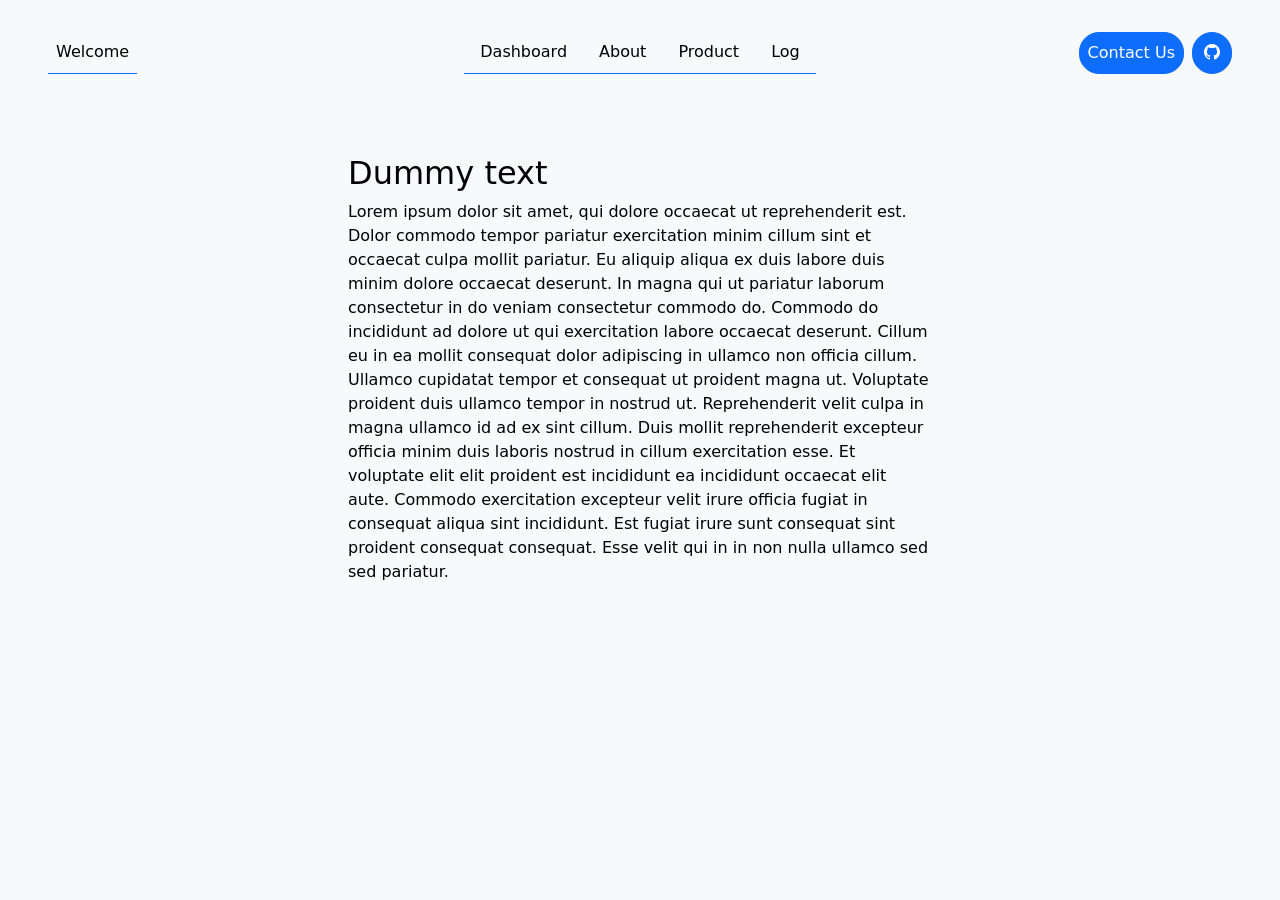
==== about.html @ 240b9e5b "added about.html, still dummy" ====
<!doctype html>
<html lang="en">
  <head>
    <meta charset="utf-8">
    <meta name="viewport" content="width=device-width, initial-scale=1">
    <title>Electronic Warehouse</title>
    <link href="https://cdn.jsdelivr.net/npm/bootstrap@5.3.8/dist/css/bootstrap.min.css" rel="stylesheet" integrity="sha384-sRIl4kxILFvY47J16cr9ZwB07vP4J8+LH7qKQnuqkuIAvNWLzeN8tE5YBujZqJLB" crossorigin="anonymous">
    <link rel="stylesheet" href="https://cdn.jsdelivr.net/npm/bootstrap-icons@1.13.2/font/bootstrap-icons.min.css">
    <link rel="stylesheet" href="assets/css/style.css">
  </head>

  <body class="text-black bg-light px-4 py-2">
    
    <!-- navbar -->
    <div class="row py-4 px-4 align-items-scretch g-4">
      <div class="col-4 d-flex justify-content-start">
        <div class="border-bottom border-primary py-2 px-2">
          Welcome
        </div>
      </div>

      <div class="col-4 d-flex justify-content-center">
        <ul class="nav border-bottom border-primary">
          <li class="nav-item"><a href="dashboard.html" class="nav-link text-black text-decoration-none">Dashboard</a></li>
          <li class="nav-item"><a href="about.html" class="nav-link text-black text-decoration-none">About</a></li>
          <li class="nav-item"><a href="product.html" class="nav-link text-black text-decoration-none">Product</a></li>
          <li class="nav-item"><a href="log.html" class="nav-link text-black text-decoration-none">Log</a></li>
        </ul>
      </div>
      
      <div class="col-4 d-flex justify-content-end">          
        <a href="https://whatsapp.com" target="_blank"><button class="icon border border-primary bg-primary px-2">Contact Us</button></a>
        <a href="https://github.com/GhaniIswa/uiux-electronic" target="_blank"><button class="icon border border-primary bg-primary"><i class="bi bi-github"></i></button></a>
      </div>
    </div>

    <!-- text tengah -->
    <div class="d-flex justify-content-center mt-5">
      <div class="py-2 px-3 w-50">
        <h2>Dummy text</h2>
        <p>Lorem ipsum dolor sit amet, qui dolore occaecat ut reprehenderit est. Dolor commodo tempor pariatur exercitation minim cillum sint et occaecat culpa mollit pariatur. Eu aliquip aliqua ex duis labore duis minim dolore occaecat deserunt. In magna qui ut pariatur laborum consectetur in do veniam consectetur commodo do.

        Commodo do incididunt ad dolore ut qui exercitation labore occaecat deserunt. Cillum eu in ea mollit consequat dolor adipiscing in ullamco non officia cillum. Ullamco cupidatat tempor et consequat ut proident magna ut. Voluptate proident duis ullamco tempor in nostrud ut.

        Reprehenderit velit culpa in magna ullamco id ad ex sint cillum. Duis mollit reprehenderit excepteur officia minim duis laboris nostrud in cillum exercitation esse. Et voluptate elit elit proident est incididunt ea incididunt occaecat elit aute. Commodo exercitation excepteur velit irure officia fugiat in consequat aliqua sint incididunt. Est fugiat irure sunt consequat sint proident consequat consequat. Esse velit qui in in non nulla ullamco sed sed pariatur.</p>
      </div>
    </div>

  </body>
  
  <script src="https://cdn.jsdelivr.net/npm/bootstrap@5.3.8/dist/js/bootstrap.bundle.min.js" integrity="sha384-FKyoEForCGlyvwx9Hj09JcYn3nv7wiPVlz7YYwJrWVcXK/BmnVDxM+D2scQbITxI" crossorigin="anonymous"></script>
  </body>
</html>
---- assets/css/style.css ----
/* dashboard */
.nav-link:hover {
  color: cornflowerblue !important;
}

.icon {
  color: white;
  min-width: 40px;
  transition: 0.3s;
  padding: 8px;
  margin-left: 8px;
}

.border{
  border-radius: 20px;
}

.icon:hover {
  background-color: #0a58ca !important;
}

/* loginscreen */
.wrapper{
    width: 420px;
    background-color:transparent;
    border:2px solid rgba(0, 0, 0,.2);
    backdrop-filter: blur(15px);
    box-shadow: 0 0 10px rgba(0, 0, 0,.2);
    color: #000000;
    border-radius: 10px;
    padding: 30px 40px;
}

.wrapper h1{
    font-size: 36px;
    text-align: center;
}

.wrapper .input-box{
    width: 100%;
    height: 50px;
    position: relative;
    margin: 30px 0;
}

.input-box input{
    width: 100%;
    height: 100%;
    background: transparent;
    border:none;
    outline: none;
    border: 2px solid rgba(0, 0, 0,.2);
    border-radius: 40px;
    font-size: 16px;
    color: #000000;
    padding: 20px 45px 20px 20px;
}
.input-box input::placeholder{
    color: #000000;
}

.input-box i{
    position: absolute;
    right: 20px;
    top: 50%;
    transform: translateY(-50%);
    font-size: 20px;
}

.wrapper .remember-forgot{
    display: flex;
    justify-content: space-between;
    font-size: 14px;
    margin:-15px 0 15px;
}

.remember-forgot label input{
    accent-color: #000000;
    margin-right: 3px;
}

.remember-forgot a{
    color: #000000;
    text-decoration: none;
}

.remember-forgot a:hover{
    text-decoration: underline;
}

.wrapper .btn{
    width: 100%;
    height: 45px;
    background: #0d6efd;
    border:none;
    outline: none;
    border-radius: 40px;
    box-shadow: 0 0 10px rgba(0, 0, 0,.1);
    cursor: pointer;
    font-size: 16px;
    font-weight: 600;
    color: #ffffff;
}

.wrapper .btn:hover {
  color: white;
  background-color: #0a58ca;
}

.wrapper .register-link{
    text-align: center;
    margin: 20px 0 15px;
    font-size: 14px;
}

.wrapper .register-link p a{
    color: #04b0ff;
    text-decoration: none;
    font-weight: 600;
}

.wrapper .register-link p a:hover{
    text-decoration: underline;
}
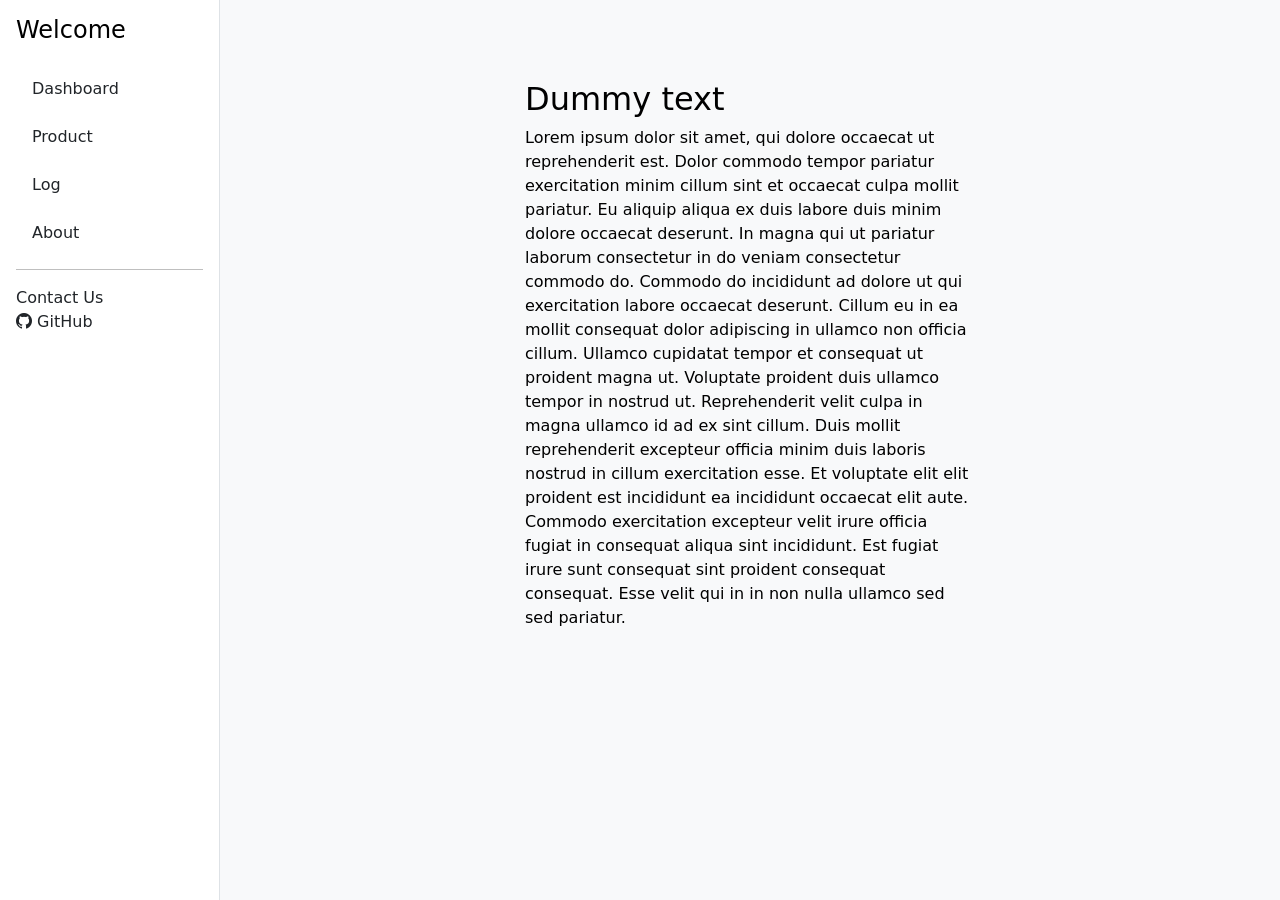
==== commit 70f3fbd7: "Add files via upload" ====
--- a/about.html
+++ b/about.html
@@ -7,33 +7,26 @@
     <link href="https://cdn.jsdelivr.net/npm/bootstrap@5.3.8/dist/css/bootstrap.min.css" rel="stylesheet" integrity="sha384-sRIl4kxILFvY47J16cr9ZwB07vP4J8+LH7qKQnuqkuIAvNWLzeN8tE5YBujZqJLB" crossorigin="anonymous">
     <link rel="stylesheet" href="https://cdn.jsdelivr.net/npm/bootstrap-icons@1.13.2/font/bootstrap-icons.min.css">
     <link rel="stylesheet" href="assets/css/style.css">
-  </head>
+  </head>
+
+<body class="text-black bg-light px-4 py-2">
+  <!-- Sidebar -->
+  <aside class="position-fixed top-0 start-0 vh-100 bg-white border-end p-3" style="width: 220px;">
+    <h4 class="mb-4">Welcome</h4>
+    <nav class="nav flex-column gap-2">
+      <a href="dashboard.html" class="nav-link text-dark">Dashboard</a>
+      <a href="product.html" class="nav-link text-dark">Product</a>
+      <a href="log.html" class="nav-link text-dark">Log</a>
+      <a href="about.html" class="nav-link text-dark">About</a>
+    </nav>
+    <hr>
+    <a href="https://whatsapp.com" class="nav-link text-dark" target="_blank">Contact Us</a>
+    <a href="https://github.com/GhaniIswa/uiux-electronic" class="nav-link text-dark" target="_blank">
+      <i class="bi bi-github"></i> GitHub
+    </a>
+  </aside>
 
-  <body class="text-black bg-light px-4 py-2">
-    
-    <!-- navbar -->
-    <div class="row py-4 px-4 align-items-scretch g-4">
-      <div class="col-4 d-flex justify-content-start">
-        <div class="border-bottom border-primary py-2 px-2">
-          Welcome
-        </div>
-      </div>
-
-      <div class="col-4 d-flex justify-content-center">
-        <ul class="nav border-bottom border-primary">
-          <li class="nav-item"><a href="dashboard.html" class="nav-link text-black text-decoration-none">Dashboard</a></li>
-          <li class="nav-item"><a href="about.html" class="nav-link text-black text-decoration-none">About</a></li>
-          <li class="nav-item"><a href="product.html" class="nav-link text-black text-decoration-none">Product</a></li>
-          <li class="nav-item"><a href="log.html" class="nav-link text-black text-decoration-none">Log</a></li>
-        </ul>
-      </div>
-      
-      <div class="col-4 d-flex justify-content-end">          
-        <a href="https://whatsapp.com" target="_blank"><button class="icon border border-primary bg-primary px-2">Contact Us</button></a>
-        <a href="https://github.com/GhaniIswa/uiux-electronic" target="_blank"><button class="icon border border-primary bg-primary"><i class="bi bi-github"></i></button></a>
-      </div>
-    </div>
-
+  <main style="margin-left: 220px;" class="px-4 py-3">
     <!-- text tengah -->
     <div class="d-flex justify-content-center mt-5">
       <div class="py-2 px-3 w-50">
@@ -44,10 +37,9 @@
 
         Reprehenderit velit culpa in magna ullamco id ad ex sint cillum. Duis mollit reprehenderit excepteur officia minim duis laboris nostrud in cillum exercitation esse. Et voluptate elit elit proident est incididunt ea incididunt occaecat elit aute. Commodo exercitation excepteur velit irure officia fugiat in consequat aliqua sint incididunt. Est fugiat irure sunt consequat sint proident consequat consequat. Esse velit qui in in non nulla ullamco sed sed pariatur.</p>
       </div>
-    </div>
-
-  </body>
-  
-  <script src="https://cdn.jsdelivr.net/npm/bootstrap@5.3.8/dist/js/bootstrap.bundle.min.js" integrity="sha384-FKyoEForCGlyvwx9Hj09JcYn3nv7wiPVlz7YYwJrWVcXK/BmnVDxM+D2scQbITxI" crossorigin="anonymous"></script>
-  </body>
-</html>
+    </div>
+  </main>
+
+  <script src="https://cdn.jsdelivr.net/npm/bootstrap@5.3.8/dist/js/bootstrap.bundle.min.js" integrity="sha384-FKyoEForCGlyvwx9Hj09JcYn3nv7wiPVlz7YYwJrWVcXK/BmnVDxM+D2scQbITxI" crossorigin="anonymous"></script>
+</body>
+</html>
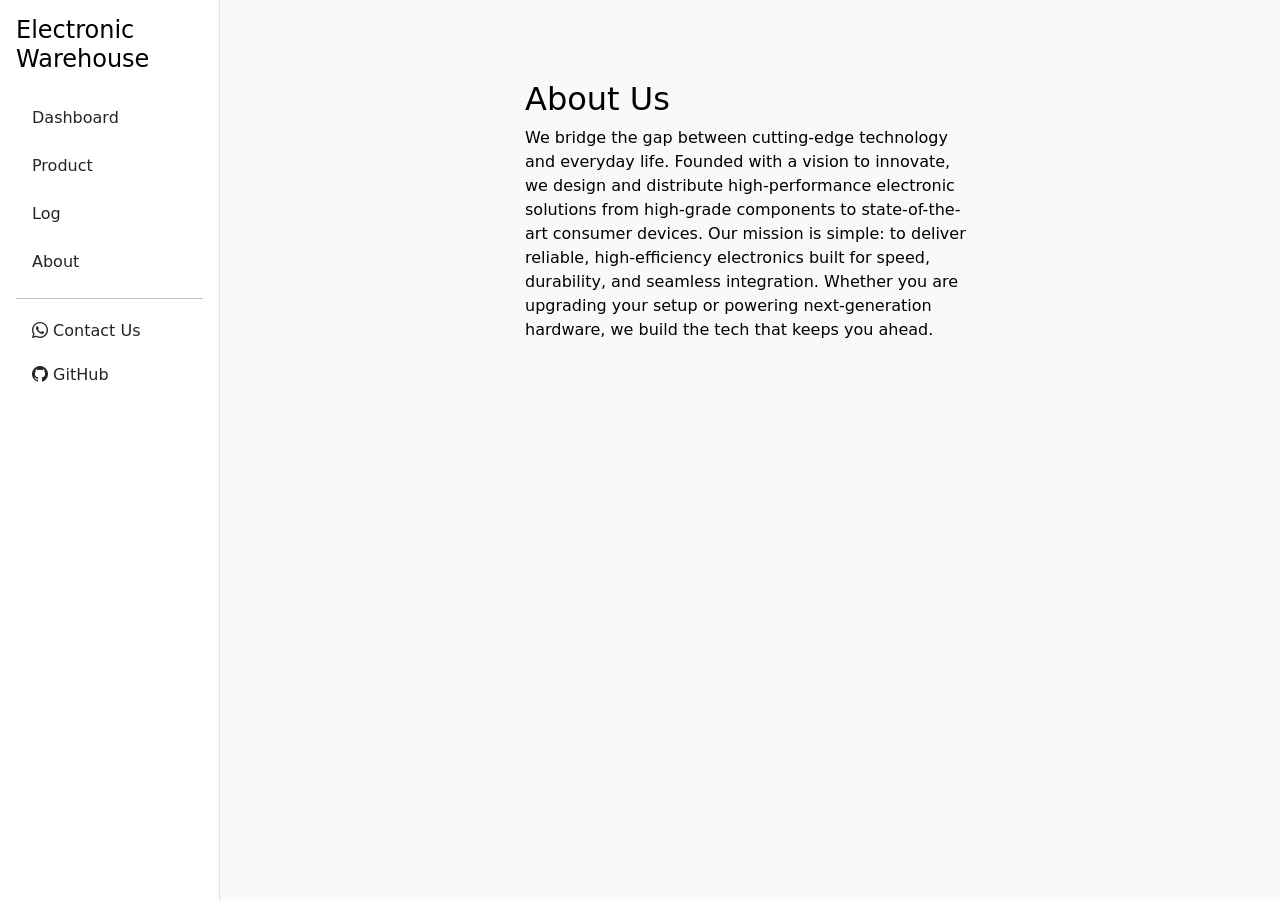
==== commit 32622a9f: "feat: added description" ====
--- a/about.html
+++ b/about.html
@@ -7,39 +7,36 @@
     <link href="https://cdn.jsdelivr.net/npm/bootstrap@5.3.8/dist/css/bootstrap.min.css" rel="stylesheet" integrity="sha384-sRIl4kxILFvY47J16cr9ZwB07vP4J8+LH7qKQnuqkuIAvNWLzeN8tE5YBujZqJLB" crossorigin="anonymous">
     <link rel="stylesheet" href="https://cdn.jsdelivr.net/npm/bootstrap-icons@1.13.2/font/bootstrap-icons.min.css">
     <link rel="stylesheet" href="assets/css/style.css">
-  </head>
-
-<body class="text-black bg-light px-4 py-2">
-  <!-- Sidebar -->
-  <aside class="position-fixed top-0 start-0 vh-100 bg-white border-end p-3" style="width: 220px;">
-    <h4 class="mb-4">Welcome</h4>
-    <nav class="nav flex-column gap-2">
-      <a href="dashboard.html" class="nav-link text-dark">Dashboard</a>
-      <a href="product.html" class="nav-link text-dark">Product</a>
-      <a href="log.html" class="nav-link text-dark">Log</a>
-      <a href="about.html" class="nav-link text-dark">About</a>
-    </nav>
-    <hr>
-    <a href="https://whatsapp.com" class="nav-link text-dark" target="_blank">Contact Us</a>
-    <a href="https://github.com/GhaniIswa/uiux-electronic" class="nav-link text-dark" target="_blank">
-      <i class="bi bi-github"></i> GitHub
-    </a>
-  </aside>
+  </head>
 
-  <main style="margin-left: 220px;" class="px-4 py-3">
+  <body class="text-black bg-light px-4 py-2">
+    <!-- Sidebar -->
+    <aside class="position-fixed top-0 start-0 vh-100 bg-white border-end p-3" style="width: 220px;">
+      <h4 class="mb-4">Electronic Warehouse</h4>
+      <nav class="nav flex-column gap-2">
+        <a href="dashboard.html" class="nav-link text-dark">Dashboard</a>
+        <a href="product.html" class="nav-link text-dark">Product</a>
+        <a href="log.html" class="nav-link text-dark">Log</a>
+        <a href="about.html" class="nav-link text-dark">About</a>
+      </nav>
+      <hr>
+
+      <a href="https://whatsapp.com" class="nav-link text-dark py-1 px-3" target="_blank"><i class="bi bi-whatsapp"></i> Contact Us</a>
+      <a href="https://github.com/GhaniIswa/uiux-electronic" class="nav-link text-dark py-3 px-3" target="_blank">
+        <i class="bi bi-github"></i> GitHub
+      </a>
+    </aside>
+
     <!-- text tengah -->
-    <div class="d-flex justify-content-center mt-5">
-      <div class="py-2 px-3 w-50">
-        <h2>Dummy text</h2>
-        <p>Lorem ipsum dolor sit amet, qui dolore occaecat ut reprehenderit est. Dolor commodo tempor pariatur exercitation minim cillum sint et occaecat culpa mollit pariatur. Eu aliquip aliqua ex duis labore duis minim dolore occaecat deserunt. In magna qui ut pariatur laborum consectetur in do veniam consectetur commodo do.
+    <main style="margin-left: 220px;" class="px-4 py-3">
+      <div class="d-flex justify-content-center mt-5">
+        <div class="py-2 px-3 w-50">
+          <h2>About Us</h2>
+          <p>We bridge the gap between cutting-edge technology and everyday life. Founded with a vision to innovate, we design and distribute high-performance electronic solutions from high-grade components to state-of-the-art consumer devices. Our mission is simple: to deliver reliable, high-efficiency electronics built for speed, durability, and seamless integration. Whether you are upgrading your setup or powering next-generation hardware, we build the tech that keeps you ahead.</p>
+        </div>
+      </div>
+    </main>
 
-        Commodo do incididunt ad dolore ut qui exercitation labore occaecat deserunt. Cillum eu in ea mollit consequat dolor adipiscing in ullamco non officia cillum. Ullamco cupidatat tempor et consequat ut proident magna ut. Voluptate proident duis ullamco tempor in nostrud ut.
-
-        Reprehenderit velit culpa in magna ullamco id ad ex sint cillum. Duis mollit reprehenderit excepteur officia minim duis laboris nostrud in cillum exercitation esse. Et voluptate elit elit proident est incididunt ea incididunt occaecat elit aute. Commodo exercitation excepteur velit irure officia fugiat in consequat aliqua sint incididunt. Est fugiat irure sunt consequat sint proident consequat consequat. Esse velit qui in in non nulla ullamco sed sed pariatur.</p>
-      </div>
-    </div>
-  </main>
-
-  <script src="https://cdn.jsdelivr.net/npm/bootstrap@5.3.8/dist/js/bootstrap.bundle.min.js" integrity="sha384-FKyoEForCGlyvwx9Hj09JcYn3nv7wiPVlz7YYwJrWVcXK/BmnVDxM+D2scQbITxI" crossorigin="anonymous"></script>
-</body>
-</html>
+    <script src="https://cdn.jsdelivr.net/npm/bootstrap@5.3.8/dist/js/bootstrap.bundle.min.js" integrity="sha384-FKyoEForCGlyvwx9Hj09JcYn3nv7wiPVlz7YYwJrWVcXK/BmnVDxM+D2scQbITxI" crossorigin="anonymous"></script>
+  </body>
+</html>
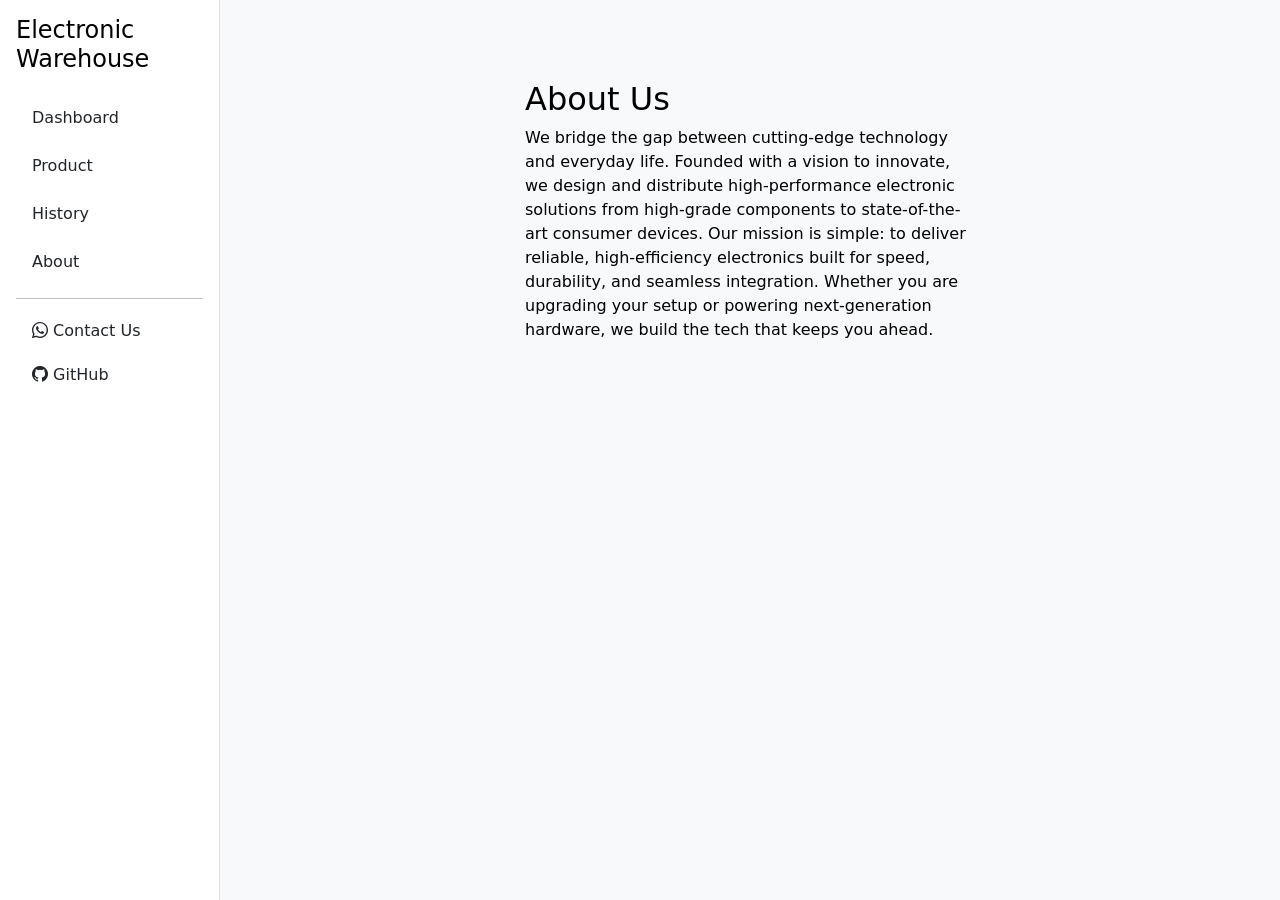
==== commit abac4e17: "feat(navbar): changes log to history" ====
--- a/about.html
+++ b/about.html
@@ -16,7 +16,7 @@
       <nav class="nav flex-column gap-2">
         <a href="dashboard.html" class="nav-link text-dark">Dashboard</a>
         <a href="product.html" class="nav-link text-dark">Product</a>
-        <a href="log.html" class="nav-link text-dark">Log</a>
+        <a href="history.html" class="nav-link text-dark">History</a>
         <a href="about.html" class="nav-link text-dark">About</a>
       </nav>
       <hr>
